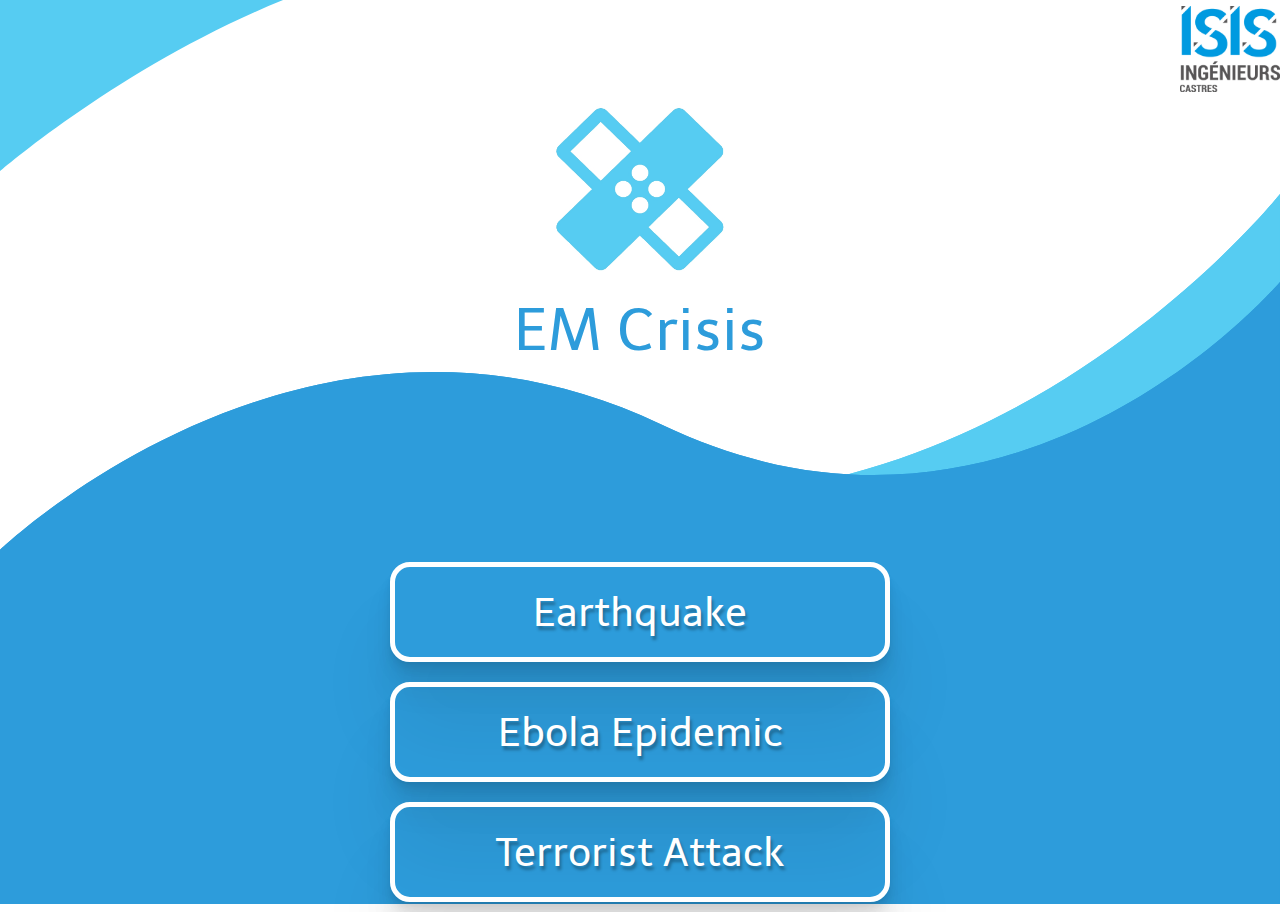
==== target/EMCrisis-1.0-SNAPSHOT/index.html @ 9938daf8 "initial commit" ====
<!DOCTYPE html>
<html>
    <head>
        <title>EM Crisis</title>
        <meta http-equiv="Content-Type" content="text/html; charset=UTF-8">
        <link rel="stylesheet" href="https://stackpath.bootstrapcdn.com/bootstrap/4.4.1/css/bootstrap.min.css" integrity="sha384-Vkoo8x4CGsO3+Hhxv8T/Q5PaXtkKtu6ug5TOeNV6gBiFeWPGFN9MuhOf23Q9Ifjh" crossorigin="anonymous">
        <link href="../css/main.css" rel="stylesheet" type="text/css">
        <link href="https://fonts.googleapis.com/css?family=Telex&display=swap" rel="stylesheet">
        <style>
            body { 
                background: url("icones/background_main.svg") no-repeat center center fixed; 
                -webkit-background-size: cover;
                -moz-background-size: cover;
                -o-background-size: cover;
                background-size: cover;
                font-family: 'Telex', sans-serif;
                font-size: 59px;
                color:#2D9CDB;
            }
            .button{
                font-size:40px;
                border-radius:20px;
                border: 5px solid white;
                background-color:transparent;
                box-shadow:
                    0 1.9px 2.2px rgba(0, 0, 0, 0.02),
                    0 4.7px 5.3px rgba(0, 0, 0, 0.028),
                    0 8.8px 10px rgba(0, 0, 0, 0.035),
                    0 15.6px 17.9px rgba(0, 0, 0, 0.042),
                    0 29.2px 33.4px rgba(0, 0, 0, 0.05),
                    0 70px 80px rgba(0, 0, 0, 0.07)
                    ;
                text-shadow: 2px 4px 3px rgba(0,0,0,0.3);
                color:white;
                width:500px;
                height:100px;
                margin:10px;
            }

        </style>
    </head>
    <body>
        <div class="text-right">
            <img src="icones/isis_logo.png" class="img-fluid" width="100" height="100" alt="">

        </div>
        <div class="text-center">
            <img src="icones/main_icon.jpg" class="img-fluid" width="200" height="200" alt="">
            <br/>
            EM Crisis
            <br/>
            <br/>
            <br/>
            <button id="redirect" class="button" >Earthquake</button><br/>
            <button class="button">Ebola Epidemic</button><br/>
            <button class="button">Terrorist Attack</button><br/>
        </div>
    </body>
<script type="text/javascript">
    document.getElementById("redirect").onclick = function () {
        location.href = "personal_infos.html";
    };
</script>
</html>
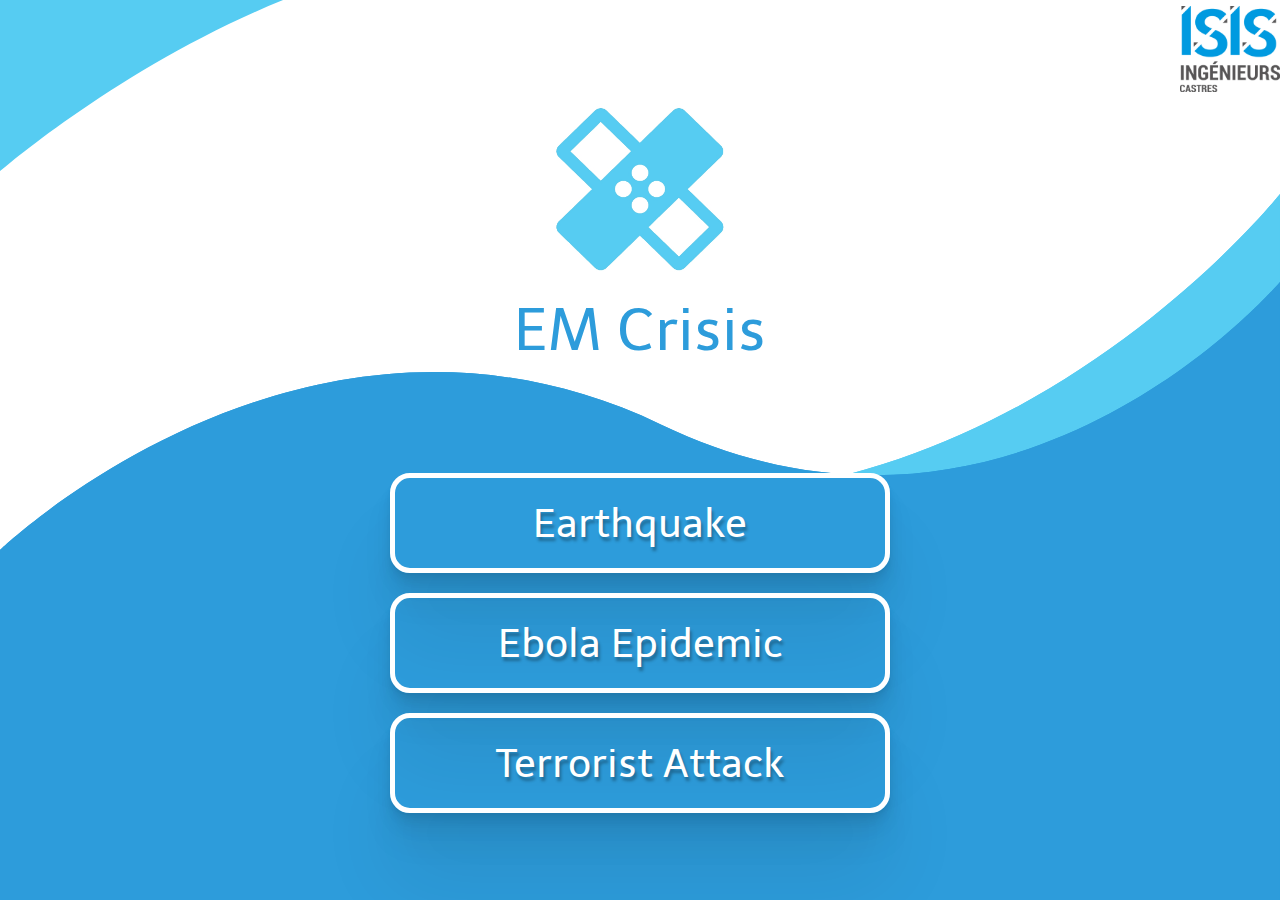
==== commit bfa318f6: "modifs design après val" ====
--- a/target/EMCrisis-1.0-SNAPSHOT/index.html
+++ b/target/EMCrisis-1.0-SNAPSHOT/index.html
@@ -50,7 +50,6 @@
             EM Crisis
             <br/>
             <br/>
-            <br/>
             <button id="redirect" class="button" >Earthquake</button><br/>
             <button class="button">Ebola Epidemic</button><br/>
             <button class="button">Terrorist Attack</button><br/>
@@ -61,4 +60,4 @@
         location.href = "personal_infos.html";
     };
 </script>
-</html>
+</html>